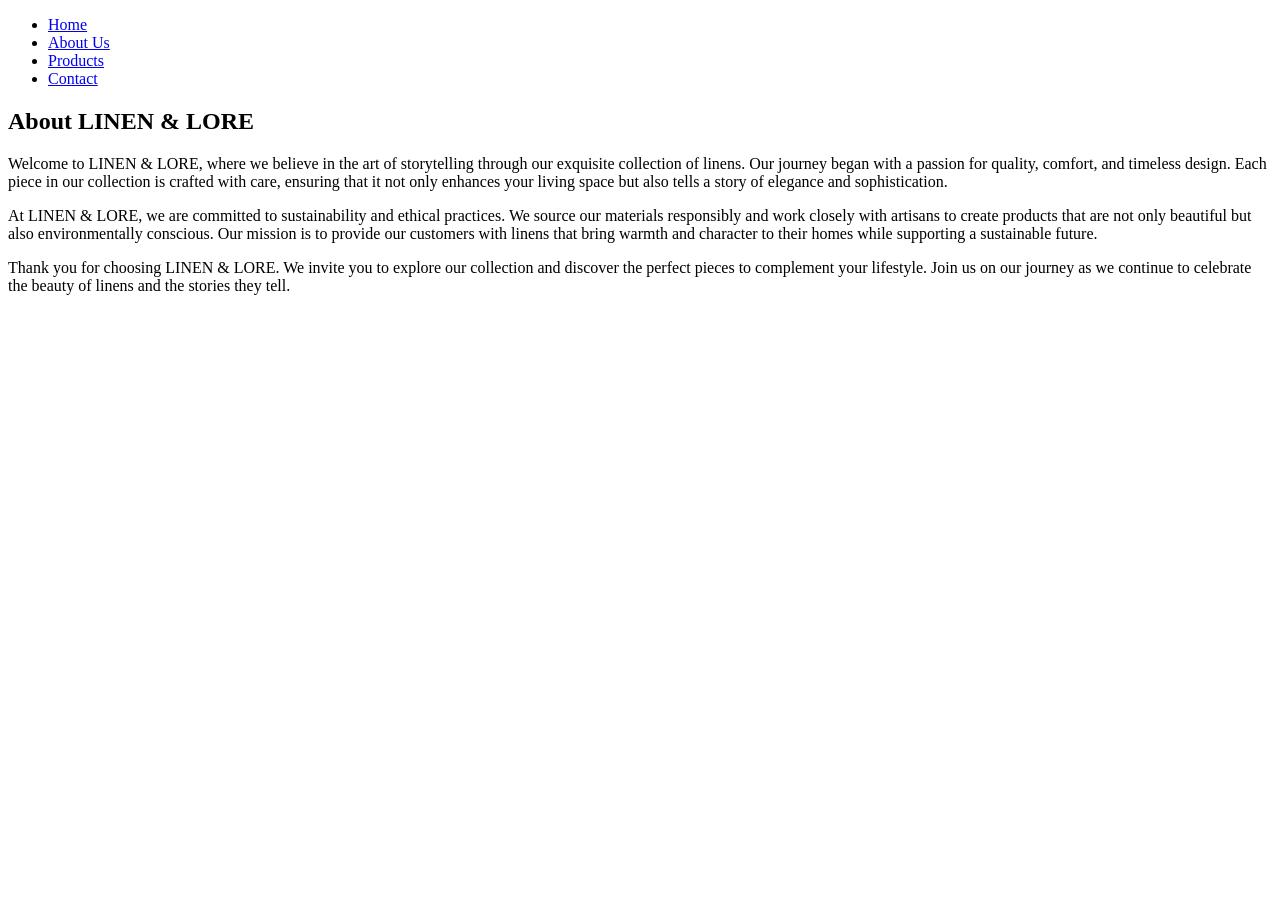
==== about-us.html @ e801b622 "included interactive lightbox modal" ====
<!DOCTYPE html>
<html lang="en">

<head>
    <meta charset="UTF-8">
    <meta name="viewport" content="width=device-width, initial-scale=1.0">
    <title>About Us | LINEN & LORE</title>
    <link rel="stylesheet" href="styles.css">

</head>

<body>
    <header>
        <nav>
            <ul>
                <li><a href="index.html">Home</a></li>
                <li><a href="about-us.html" class="active">About Us</a></li>
                <li><a href="products.html">Products</a></li>
                <li><a href="contact.html">Contact</a></li>
            </ul>
        </nav>
    </header>
    <main>
        <section class="about-us">
            <h1>About LINEN & LORE</h1>
            <p>Welcome to LINEN & LORE, where we believe in the art of storytelling through our exquisite collection of
                linens. Our journey began with a passion for quality, comfort, and timeless design. Each piece in our
                collection is crafted with care, ensuring that it not only enhances your living space but also tells a
                story of elegance and sophistication.</p>

            <p>At LINEN & LORE, we are committed to sustainability and ethical practices. We source our materials
                responsibly and work closely with artisans to create products that are not only beautiful but also
                environmentally conscious. Our mission is to provide our customers with linens that bring warmth and
                character to their homes while supporting a sustainable future.</p>
            <p>Thank you for choosing LINEN & LORE. We invite you to explore our collection and discover the perfect
                pieces to complement your lifestyle. Join us on our journey as we continue to celebrate the beauty of
                linens and the stories they tell.</p>
        </section>
    </main>

</body>

</html>
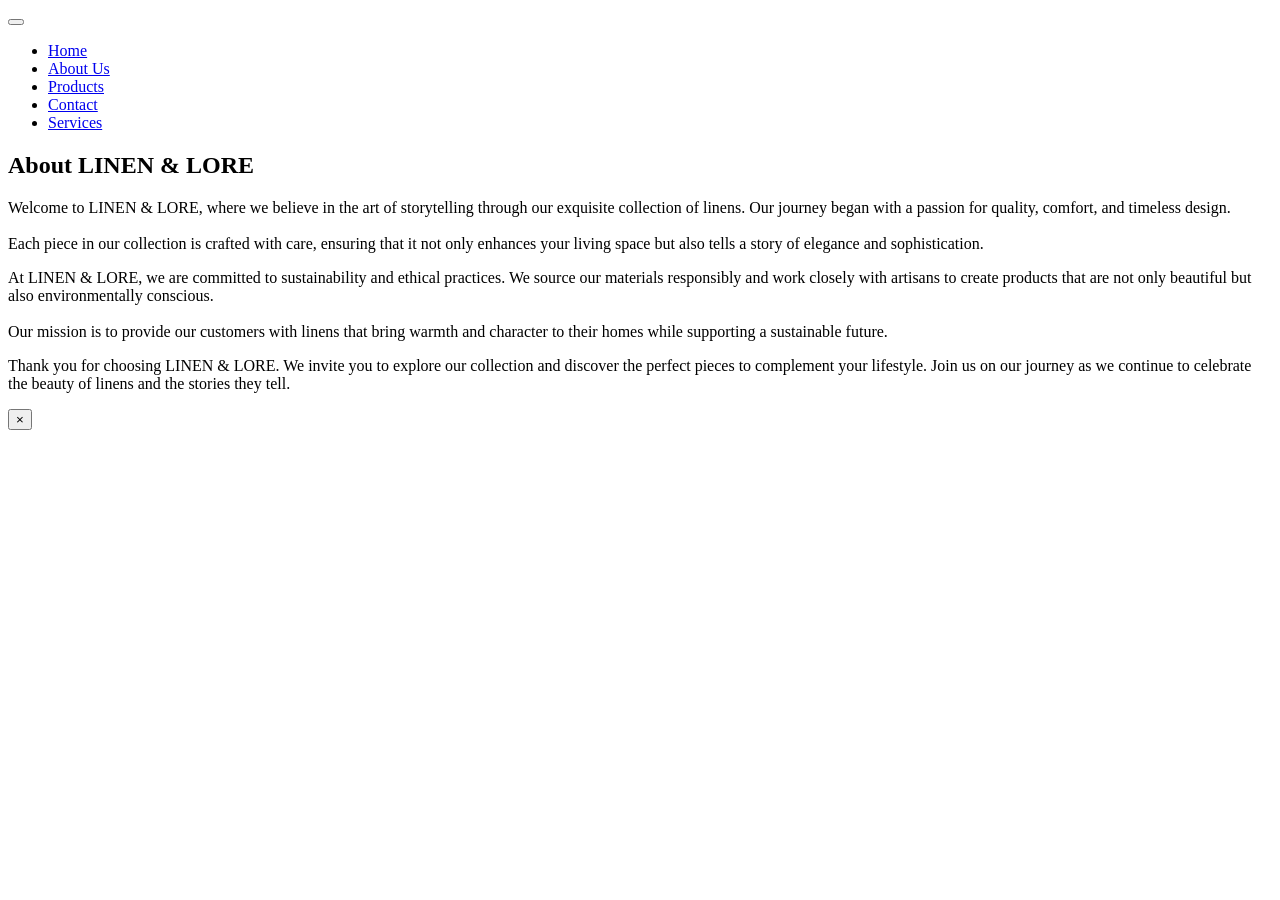
==== commit a3e955e0: "included the other html files" ====
--- a/about-us.html
+++ b/about-us.html
@@ -5,18 +5,24 @@
     <meta charset="UTF-8">
     <meta name="viewport" content="width=device-width, initial-scale=1.0">
     <title>About Us | LINEN & LORE</title>
-    <link rel="stylesheet" href="styles.css">
+    <link rel="stylesheet" href="#styles.css">
 
 </head>
 
 <body>
     <header>
         <nav>
+            <button class="menu-toggle" aria-label="Open Navigation Menu">
+                <span class="bar"></span>
+                <span class="bar"></span>
+                <span class="bar"></span>
+            </button>
             <ul>
                 <li><a href="index.html">Home</a></li>
                 <li><a href="about-us.html" class="active">About Us</a></li>
-                <li><a href="products.html">Products</a></li>
-                <li><a href="contact.html">Contact</a></li>
+                <li><a href="gallery.html">Products</a></li>
+                <li><a href="contacts.html">Contact</a></li>
+                <li><a href="services.html">Services</a></li>
             </ul>
         </nav>
     </header>
@@ -24,13 +30,15 @@
         <section class="about-us">
             <h1>About LINEN & LORE</h1>
             <p>Welcome to LINEN & LORE, where we believe in the art of storytelling through our exquisite collection of
-                linens. Our journey began with a passion for quality, comfort, and timeless design. Each piece in our
+                linens. Our journey began with a passion for quality, comfort, and timeless design.<br><br>
+                Each piece in our
                 collection is crafted with care, ensuring that it not only enhances your living space but also tells a
                 story of elegance and sophistication.</p>
 
             <p>At LINEN & LORE, we are committed to sustainability and ethical practices. We source our materials
                 responsibly and work closely with artisans to create products that are not only beautiful but also
-                environmentally conscious. Our mission is to provide our customers with linens that bring warmth and
+                environmentally conscious. <br><br> Our mission is to provide our customers with linens that bring
+                warmth and
                 character to their homes while supporting a sustainable future.</p>
             <p>Thank you for choosing LINEN & LORE. We invite you to explore our collection and discover the perfect
                 pieces to complement your lifestyle. Join us on our journey as we continue to celebrate the beauty of
@@ -38,6 +46,16 @@
         </section>
     </main>
 
+    <!-- Interactive Lightbox Modal -->
+    <div id="preview-modal" class="modal" aria-hidden="true" role="dialog">
+        <div class="modal-content">
+            <!-- FIX: Changed span to button for accessibility -->
+            <button class="close-btn" aria-label="Close modal">&times;</button>
+            <h3 id="modal-title"></h3>
+            <p id="modal-desc"></p>
+        </div>
+    </div>
+
 </body>
 
 </html>
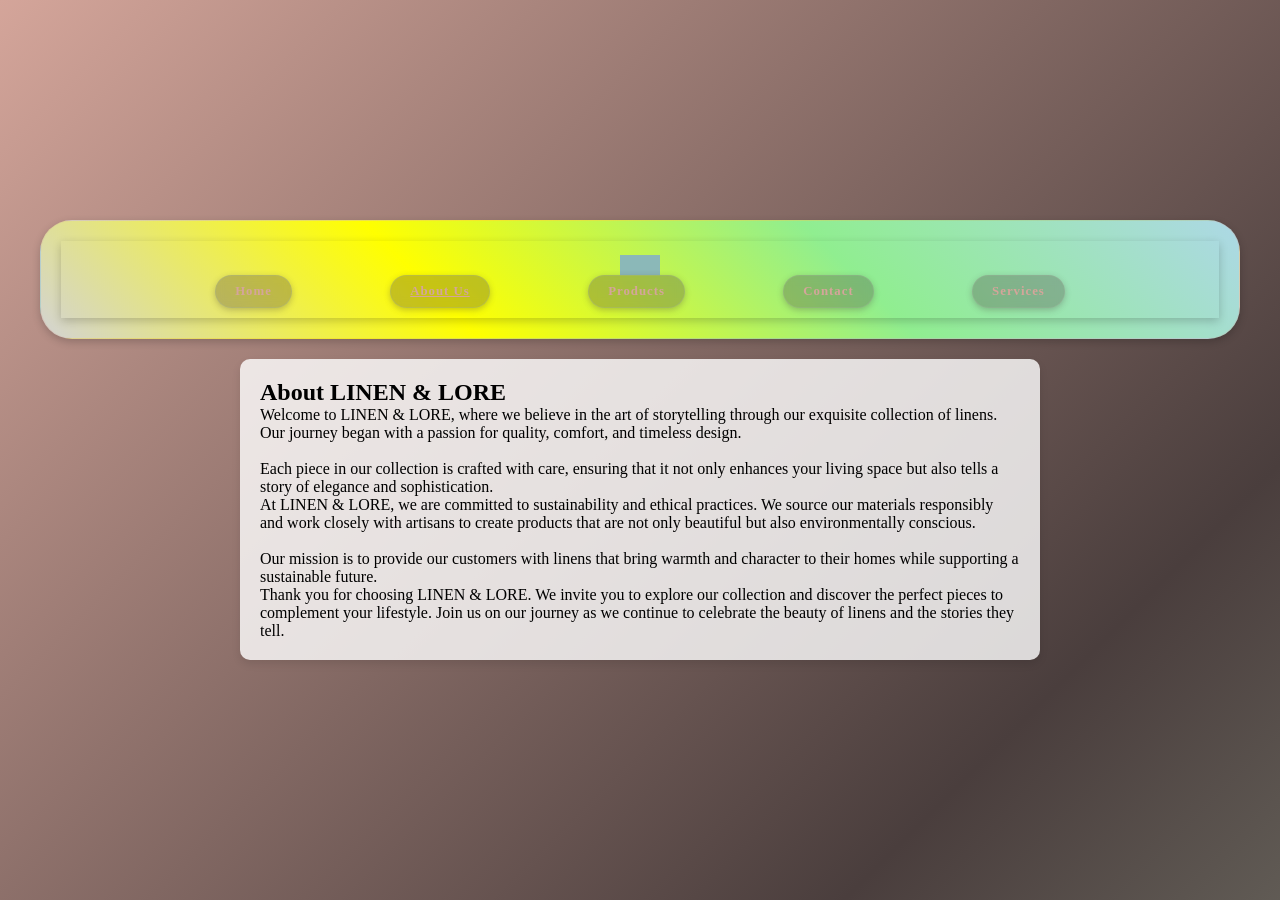
==== commit 606bcdd1: "wrote and modified the javascript" ====
--- a/about-us.html
+++ b/about-us.html
@@ -5,7 +5,7 @@
     <meta charset="UTF-8">
     <meta name="viewport" content="width=device-width, initial-scale=1.0">
     <title>About Us | LINEN & LORE</title>
-    <link rel="stylesheet" href="#styles.css">
+    <link rel="stylesheet" href="style.css">
 
 </head>
 
--- a/style.css
+++ b/style.css
@@ -0,0 +1,928 @@
+/* == jefferson == */
+* {
+    margin: 0;
+    padding: 0;
+    box-sizing: border-box;
+    font-family: 'Times New Roman', Times, serif;
+}
+
+body {
+    min-height: 100vh;
+    display: flex;
+    flex-direction: column;
+    align-items: center;
+    justify-content: center;
+    padding: 1.5rem;
+    background: linear-gradient(-45deg, #A3B19B, #4A3E3D, #D4A59A, #A3B19B, #4A3E3D, #D4A59A);
+    background-size: 400% 400%;
+    animation: gradientMove 15s ease infinite;
+}
+
+@keyframes gradientMove {
+    0% { background-position: 0% 50%; }
+    50% { background-position: 100% 50%; }
+    100% { background-position: 0% 50%; }
+}
+
+header {
+    width: 100%;
+    max-width: 1200px;
+    background: rgba(163, 177, 155, 0.15);
+    backdrop-filter: blur(4px);
+    border-radius: 2rem;
+    padding: 2rem 2rem 1.5rem;
+    box-shadow: 0 20px 40px rgba(74, 62, 61, 0.5);
+    border: 1px solid rgba(212, 165, 154, 0.25);
+    transition: all 0.2s ease;
+}
+
+.main {
+    display: flex;
+    justify-content: flex-end;
+    align-items: center;
+    width: 100%;
+}
+
+/*  NAVIGATION bar*/
+ul {
+    display: flex;
+    flex-wrap: wrap;
+    justify-content: flex-end;
+    gap: 0.4rem 0.8rem;
+    list-style: none;
+    margin: 0;
+    padding: 0;
+    font-size: 16px;
+}
+
+ul li {
+    display: inline-block;
+}
+
+ul li a {
+    display: inline-block;
+    text-decoration: none;
+    color: #D4A59A;
+    padding: 0.5rem 1.2rem;
+    border: 1px solid rgba(163, 177, 155, 0.3);
+    border-radius: 40px;
+    font-weight: 500;
+    letter-spacing: 0.3px;
+    background: rgba(74, 62, 61, 0.3);
+    backdrop-filter: blur(4px);
+    transition: 0.3s ease;
+    box-shadow: 0 2px 6px rgba(74, 62, 61, 0.3);
+}
+
+ul li a:hover {
+    background-color: #A3B19B;
+    color: #4A3E3D;
+    border-color: #D4A59A;
+    transform: scale(1.03);
+    box-shadow: 0 8px 16px rgba(163, 177, 155, 0.5);
+}
+
+.title {
+    width: 100%;
+    text-align: center;
+    margin: 2rem 0 1.2rem;
+    padding: 1rem 0.5rem;
+}
+
+.title h1 {
+    font-size: 45px;
+    font-weight: 700;
+    letter-spacing: 0.04em;
+    line-height: 1.2;
+    word-break: break-word;
+    background: black;
+    -webkit-background-clip: text;
+    background-clip: text;
+    color: transparent;
+    text-shadow: 0 4px 20px rgba(74, 62, 61, 0.3);
+}
+
+.title h1 strong {
+    font-weight: 700;
+    color: inherit;
+}
+
+/* ===== FOOTER ===== */
+footer {
+    width: 100%;
+    max-width: 1200px;
+    margin-top: 2rem;
+}
+
+.footer-content {
+    padding: 1.2rem 1.5rem;
+    background: rgba(74, 62, 61, 0.6);
+    backdrop-filter: blur(6px);
+    border-radius: 60px;
+    border: 1px solid rgba(212, 165, 154, 0.25);
+    text-align: center;
+    color: #D4A59A;
+    font-size: 1.1rem;
+    letter-spacing: 1px;
+    box-shadow: 0 8px 24px rgba(74, 62, 61, 0.4);
+    transition: 0.3s ease;
+}
+
+.footer-content span {
+    display: inline-block;
+    margin: 0 0.5rem;
+    color: #A3B19B;
+}
+
+.footer-content a {
+    color: #D4A59A;
+    text-decoration: none;
+    border-bottom: 1px dotted #A3B19B;
+    padding-bottom: 2px;
+    transition: 0.25s;
+}
+
+.footer-content a:hover {
+    color: #A3B19B;
+    border-bottom-color: #D4A59A;
+    text-shadow: 0 0 12px rgba(163, 177, 155, 0.4);
+}
+
+/*  RESPONSIVENESS */
+@media (max-width: 768px) {
+    header {
+        padding: 1.5rem 1rem;
+    }
+
+    .main {
+        justify-content: center;
+    }
+
+    ul {
+        justify-content: center;
+        gap: 0.3rem;
+    }
+
+    ul li a {
+        padding: 0.3rem 0.9rem;
+        font-size: 0.85rem;
+    }
+
+    .title {
+        margin: 1.2rem 0 0.5rem;
+    }
+
+    .footer-content {
+        font-size: 0.9rem;
+        padding: 0.8rem 1rem;
+        border-radius: 40px;
+    }
+}
+
+@media (max-width: 480px) {
+    body {
+        padding: 0.8rem;
+    }
+
+    ul li a {
+        font-size: 0.7rem;
+        padding: 0.2rem 0.6rem;
+    }
+
+    .title h1 {
+        font-size: 1.8rem;
+    }
+
+    .footer-content span {
+        margin: 0 0.25rem;
+    }
+}
+/* == jefferson == */
+/* == shalyn == */
+/* Linen & Lore Gallery Page */
+
+/* Navigation */
+header{
+    background: linear-gradient(45deg, lightgray, yellow, lightgreen, lightblue);
+    position:sticky;
+    top:0;
+    z-index:1000;
+    box-shadow:0 5px 15px rgba(0,0,0,.05);
+}
+
+.navbar{
+    width:90%;
+    max-width:1400px;
+    margin:auto;
+    display:flex;
+    justify-content:space-between;
+    align-items:center;
+    padding:18px 0;
+}
+
+.logo{
+    font-size:2rem;
+    font-family:'Cormorant Garamond',serif;
+    font-weight:bold;
+    letter-spacing:2px;
+}
+
+.logo span{
+    color:var(--gold);
+}
+
+.nav-links{
+    display:flex;
+    list-style:none;
+    gap:35px;
+}
+
+.nav-links a{
+    text-decoration:none;
+    color:var(--charcoal);
+    font-weight:500;
+    transition:var(--transition);
+    position:relative;
+}
+
+.nav-links a::after{
+    content:"";
+    width:0;
+    height:2px;
+    background:var(--gold);
+    position:absolute;
+    left:0;
+    bottom:-5px;
+    transition:.4s;
+}
+
+.nav-links a:hover::after{
+    width:100%;
+}
+.nav-links .active::after{
+    width:100%;
+}
+
+.nav-links a:hover{
+    color:var(--gold);
+}
+
+.icons{
+    display:flex;
+    align-items:center;
+    gap:20px;
+}
+
+.cart{
+    position:relative;
+    cursor:pointer;
+    font-size:1.3rem;
+}
+
+.cart span{
+    position:absolute;
+    top:-10px;
+    right:-12px;
+    background:var(--gold);
+    color:white;
+    width:20px;
+    height:20px;
+    border-radius:50%;
+    display:flex;
+    justify-content:center;
+    align-items:center;
+    font-size:.75rem;
+}
+
+/* Hero */
+.hero{
+    height:55vh;
+    background:linear-gradient(rgba(0,0,0,.45),rgba(0,0,0,.45)),url("https://images.unsplash.com/photo-1496747611176-843222e1e57c?w=1600")center/cover;
+    display:flex;
+    flex-direction:column;
+    justify-content:center;
+    align-items:center;
+    text-align:center;
+    color:white;
+}
+
+.hero h1{
+    font-size:4rem;
+    font-family:'Cormorant Garamond',serif;
+    margin-bottom:20px;
+}
+
+.hero p{
+    width:600px;
+    max-width:90%;
+    line-height:1.8;
+    font-size:1.1rem;
+}
+
+/* Filter Buttons */
+.filters{
+    display:flex;
+    justify-content:center;
+    flex-wrap:wrap;
+    gap:15px;
+    margin:50px auto;
+}
+
+.filter-btn{
+    border:none;
+    padding:13px 28px;
+    background:white;
+    border-radius:50px;
+    cursor:pointer;
+    font-size:15px;
+    transition:var(--transition);
+    box-shadow:0 5px 10px rgba(0,0,0,.05);
+}
+
+.filter-btn:hover{
+    background:var(--gold);
+    color:white;
+    transform:translateY(-3px);
+}
+
+.filter-btn.active{
+    background:var(--gold);
+    color:white;
+}
+
+/* Gallery */
+.gallery{
+    width:90%;
+    max-width:1400px;
+    margin:auto;
+    display:grid;
+    grid-template-columns:repeat(auto-fit,minmax(320px,1fr));
+    gap:35px;
+    padding-bottom:80px;
+}
+
+.card{
+    background:white;
+    overflow:hidden;
+    border-radius:18px;
+    box-shadow:var(--shadow);
+    position:relative;
+    transition:var(--transition);
+}
+
+.card:hover{
+    transform:translateY(-10px);
+}
+
+.card img{
+    width:100%;
+    height:430px;
+    object-fit:cover;
+    display:block;
+    transition:.5s;
+}
+
+.card:hover img{
+    transform:scale(1.08);
+}
+
+.overlay{
+    position:absolute;
+    inset:0;
+    background:linear-gradient(rgba(0,0,0,.05),rgba(0,0,0,.75));
+    display:flex;
+    flex-direction:column;
+    justify-content:flex-end;
+    padding:25px;
+    color:white;
+    opacity:0;
+    transition:.4s;
+}
+
+.card:hover .overlay{
+    opacity:1;
+}
+
+.overlay h3{
+    font-size:1.8rem;
+    margin-bottom:8px;
+    font-family:'Cormorant Garamond',serif;
+}
+
+.overlay p{
+    margin-bottom:20px;
+    color:#f5f5f5;
+}
+
+.buttons{
+    display:flex;
+    gap:12px;
+    flex-wrap:wrap;
+}
+
+.buttons button{
+    border:none;
+    cursor:pointer;
+    transition:.3s;
+}
+
+/* Quick View */
+.view-btn{
+    background:white;
+    color:var(--charcoal);
+    padding:10px 18px;
+    border-radius:30px;
+    font-weight:600;
+}
+
+.view-btn:hover{
+    background:var(--gold);
+    color:white;
+}
+
+/* Cart */
+.cart-btn{
+    background:var(--gold);
+    color:white;
+    padding:10px 18px;
+    border-radius:30px;
+}
+
+.cart-btn:hover{
+    transform:scale(1.05);
+}
+
+/* Heart */
+.heart{
+    width:45px;
+    height:45px;
+    border-radius:50%;
+    background:white;
+    color:crimson;
+    font-size:18px;
+}
+
+.heart:hover{
+    background:crimson;
+    color:white;
+}
+
+/* Modal */
+.modal{
+    display:none;
+    position:fixed;
+    inset:0;
+    background:rgba(0,0,0,.6);
+    justify-content:center;
+    align-items:center;
+    z-index:9999;
+}
+
+.modal-content{
+    background:white;
+    width:450px;
+    max-width:90%;
+    border-radius:18px;
+    padding:40px;
+    position:relative;
+    text-align:center;
+    animation:popup .35s ease;
+}
+
+@keyframes popup{
+    from{
+        transform:scale(.7);
+        opacity:0;
+    }
+    to{
+        transform:scale(1);
+        opacity:1;
+    }
+}
+
+.close{
+    position:absolute;
+    right:20px;
+    top:15px;
+    font-size:28px;
+    cursor:pointer;
+}
+
+.modal h2{
+    font-family:'Cormorant Garamond',serif;
+    margin-bottom:20px;
+    font-size:2rem;
+}
+
+/* Scroll Button */
+#topBtn{
+    position:fixed;
+    right:25px;
+    bottom:25px;
+    width:55px;
+    height:55px;
+    border:none;
+    border-radius:50%;
+    background:var(--gold);
+    color:white;
+    cursor:pointer;
+    display:none;
+    font-size:20px;
+    box-shadow:var(--shadow);
+    transition:.3s;
+}
+
+#topBtn:hover{
+    transform:translateY(-6px);
+}
+
+/* Animations */
+.card{
+    animation:fadeUp .7s ease;
+}
+
+@keyframes fadeUp{
+    from{
+        opacity:0;
+        transform:translateY(30px);
+    }
+    to{
+        opacity:1;
+        transform:translateY(0);
+    }
+}
+
+/* Responsive */
+@media(max-width:950px){
+    .navbar{
+        flex-direction:column;
+        gap:20px;
+    }
+    .nav-links{
+        flex-wrap:wrap;
+        justify-content:center;
+    }
+    .hero h1{
+        font-size:3rem;
+    }
+}
+
+@media(max-width:768px){
+    .hero{
+        height:45vh;
+    }
+    .hero h1{
+        font-size:2.5rem;
+    }
+    .gallery{
+        grid-template-columns:1fr;
+    } 
+    .buttons{
+        flex-direction:column;
+    } 
+    .view-btn{
+        width:100%;
+    }
+    .cart-btn{
+        width:100%;
+    }
+
+}
+
+@media(max-width:480px){
+    .logo{
+        font-size:1.7rem;
+    }
+    .hero h1{
+        font-size:1.7rem;
+    }
+    .hero p{
+        font-size:.95rem;
+    } 
+    .filter-btn{
+        width:100%;
+    }
+}
+/* == shalyn == */
+/* == victor == */
+header {
+    background-color: rgb(139, 184, 184);
+    color: rgb(0, 0, 0);
+    padding: 20px;
+    text-align: center;
+    position: sticky;
+    top: 0;
+    z-index: 1000;
+    box-shadow: 0 3px 9px rgba(0, 0, 0, 0.2);
+}
+
+:root {
+    --primary-color: rgb(139, 184, 184);
+    --secondary-color: rgb(0, 0, 0);
+    --background-color: aquamarine;
+    --text-color: rgb(0, 0, 0);
+    accent-color: #a6a6a6;
+
+}
+
+* {
+    margin: 0;
+    padding: 0;
+    box-sizing: border-box;
+    font-family: 'Times New Roman', Times, serif;
+}
+
+body {
+    min-height: 100vh;
+    display: flex;
+    flex-direction: column;
+    align-items: center;
+    justify-content: center;
+    padding: 1.5rem;
+    background: linear-gradient(-45deg, #A3B19B, #4A3E3D, #D4A59A, #A3B19B, #4A3E3D, #D4A59A);
+    background-size: 400% 400%;
+    animation: gradientMove 15s ease infinite;
+}
+
+nav {
+    padding: 10px;
+    text-align: center;
+    position: sticky;
+    top: 0;
+    z-index: 1000;
+    box-shadow: 0 3px 9px rgba(0, 0, 0, 0.2);
+}
+
+nav a {
+    text-decoration: none;
+    margin: 0 15px;
+    font-weight: bold;
+}
+
+nav a:hover {
+    text-decoration: underline;
+}
+
+nav a.active {
+    text-decoration: underline;
+}
+
+nav a.active:hover {
+    text-decoration: none;
+}
+
+nav ul {
+    list-style-type: none;
+    padding: 0;
+    margin: 0;
+    display: flex;
+    justify-content: center;
+    gap: 3rem;
+}
+
+nav ul li {
+    margin: 0 10px;
+}
+
+nav ul li a {
+    text-decoration: none;
+    font-weight: bold;
+    font-size: 0.8rem;
+    letter-spacing: 1px;
+}
+
+/* Animation for the gradient background */
+@keyframes gradientMove {
+    0% {
+        background-position: 0% 50%;
+    }
+    50% {
+        background-position: 100% 50%;
+    }
+    100% {
+        background-position: 0% 50%;
+    }
+}   
+
+/* Responsive Design */
+@media (max-width: 768px) {
+    nav ul {
+        flex-direction: column;
+        gap: 1rem;
+    }
+
+    nav ul li {
+        margin: 5px 0;
+    }
+}
+
+/* Additional Styling for Buttons */
+button {
+    background-color: var(--primary-color);
+    color: var(--secondary-color);
+    border: none;
+    padding: 10px 20px;
+    cursor: pointer;
+    transition: background-color 0.3s ease;
+}
+
+/* Additional Styling for Buttons */
+button:hover {
+    background-color: var(--secondary-color);
+    color: var(--primary-color);
+}
+
+/* Additional Styling for Links */
+a {
+    color: var(--text-color);
+    text-decoration: none;
+    transition: color 0.3s ease;
+}
+
+/* Additional Styling for Links */
+a:hover {
+    color: var(--primary-color);
+}
+
+/*Main content styling*/
+main {
+    max-width: 800px;
+    margin: 20px auto;
+    padding: 20px;
+    background-color: rgba(255, 255, 255, 0.8);
+    border-radius: 10px;
+    box-shadow: 0 4px 8px rgba(0, 0, 0, 0.1);
+}
+
+@keyframes fadeIn {
+    from {
+        opacity: 0;
+    }
+    to {
+        opacity: 1;
+    }
+}
+
+.animation-fade-in {
+    animation: fadeIn 1s ease-in-out;
+}
+
+.animation-fade-in-delay {
+    animation: fadeIn 1s ease-in-out;
+    animation-delay: 0.5s;
+    animation-fill-mode: forwards;
+}
+
+.about-us-section {
+    margin-top: 20px;
+    padding: 20px;
+    background-color: rgba(255, 255, 255, 0.9);
+    border-radius: 10px;
+    box-shadow: 0 4px 8px rgba(0, 0, 0, 0.1);
+}
+
+.about-us-section h2 {
+    margin-bottom: 10px;
+    font-size: 1.5rem;
+    color: var(--primary-color);
+}
+
+.about-us-section p {
+    font-size: 1rem;
+    line-height: 1.5;
+    color: var(--text-color);
+}
+
+@keyframes slideIn {
+    from {
+        transform: translateX(-100%);
+        opacity: 0;
+    }
+    to {
+        transform: translateX(0);
+        opacity: 1;
+    }
+}
+
+.animation-slide-in {
+    animation: slideIn 1s ease-in-out;
+}
+
+/*Responsive Design for Main Content*/
+@media (max-width: 768px) {
+    main {
+        padding: 15px;
+    }
+
+    .about-us-section {
+        padding: 15px;
+    }
+}
+
+nav ul li a {
+    text-decoration: none;
+    font-weight: bold;
+    font-size: 0.8rem;
+    letter-spacing: 1px;
+}
+
+nav ul {
+    list-style-type: none;
+    padding: 0;
+    margin: 0;
+    display: flex;
+    justify-content: center;
+    gap: 3rem;
+}
+
+nav ul.about-us-section {
+    list-style-type: none;
+    padding: 0;
+    margin: 0;
+    display: flex;
+    justify-content: center;
+    gap: 3rem;
+}
+
+nav ul.show {
+    display: block;
+}
+
+nav ul.showcase {
+    display: block;
+}
+
+nav ul.contact {
+    display: flex;
+}
+ 
+@keyframes fadeIn {
+    from {
+        opacity: 0;
+    }
+    to {
+        opacity: 1;
+    }
+}
+
+/* Additional Styling for Buttons */
+button {
+    background-color: var(--primary-color);
+    color: var(--secondary-color);
+    border: none;
+    padding: 10px 20px;
+    cursor: pointer;
+    transition: background-color 0.3s ease;
+} 
+
+/* Additional Styling for Buttons */
+button:hover {
+    background-color: var(--secondary-color);
+    color: var(--primary-color);
+}
+
+/* Additional Styling for Links */
+a {
+    color: var(--text-color);
+    text-decoration: none;
+    transition: color 0.3s ease;
+}   
+
+/* Additional Styling for Links */
+a:hover {
+    color: var(--primary-color);
+}
+
+/*Main content styling*/
+main {
+    max-width: 800px;
+    margin: 20px auto;
+    padding: 20px;
+    background-color: rgba(255, 255, 255, 0.8);
+    border-radius: 10px;
+    box-shadow: 0 4px 8px rgba(0, 0, 0, 0.1);
+}
+
+/*Responsive Design for Main Content*/
+@media (max-width: 768px) {
+    main {
+        padding: 15px;
+    }
+
+    .about-us-section {
+        padding: 15px;
+    }
+}
+
+/*Media Queries for Responsive Design*/
+@media (max-width: 768px) {
+    nav ul {
+        flex-direction: column;
+        gap: 1rem;
+    }
+
+    nav ul li {
+        margin: 5px 0;
+    }
+}
+/* == victor == */
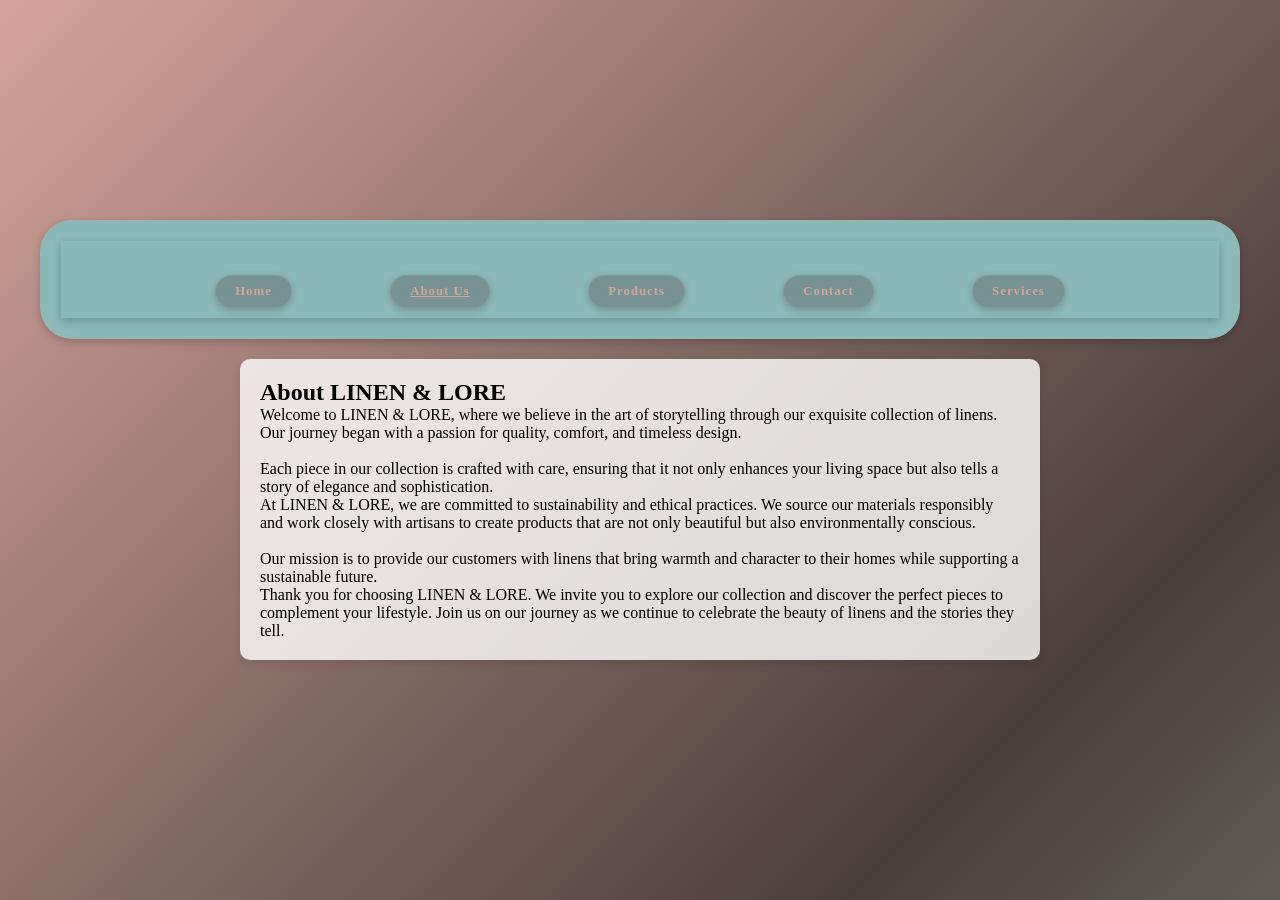
==== commit be9604fd: "Add About Us page with company details This file contains the HTML structure for the About Us page, " ====
--- a/about-us.html
+++ b/about-us.html
@@ -1,61 +1,61 @@
-<!DOCTYPE html>
-<html lang="en">
-
-<head>
-    <meta charset="UTF-8">
-    <meta name="viewport" content="width=device-width, initial-scale=1.0">
-    <title>About Us | LINEN & LORE</title>
-    <link rel="stylesheet" href="style.css">
-
-</head>
-
-<body>
-    <header>
-        <nav>
-            <button class="menu-toggle" aria-label="Open Navigation Menu">
-                <span class="bar"></span>
-                <span class="bar"></span>
-                <span class="bar"></span>
-            </button>
-            <ul>
-                <li><a href="index.html">Home</a></li>
-                <li><a href="about-us.html" class="active">About Us</a></li>
-                <li><a href="gallery.html">Products</a></li>
-                <li><a href="contacts.html">Contact</a></li>
-                <li><a href="services.html">Services</a></li>
-            </ul>
-        </nav>
-    </header>
-    <main>
-        <section class="about-us">
-            <h1>About LINEN & LORE</h1>
-            <p>Welcome to LINEN & LORE, where we believe in the art of storytelling through our exquisite collection of
-                linens. Our journey began with a passion for quality, comfort, and timeless design.<br><br>
-                Each piece in our
-                collection is crafted with care, ensuring that it not only enhances your living space but also tells a
-                story of elegance and sophistication.</p>
-
-            <p>At LINEN & LORE, we are committed to sustainability and ethical practices. We source our materials
-                responsibly and work closely with artisans to create products that are not only beautiful but also
-                environmentally conscious. <br><br> Our mission is to provide our customers with linens that bring
-                warmth and
-                character to their homes while supporting a sustainable future.</p>
-            <p>Thank you for choosing LINEN & LORE. We invite you to explore our collection and discover the perfect
-                pieces to complement your lifestyle. Join us on our journey as we continue to celebrate the beauty of
-                linens and the stories they tell.</p>
-        </section>
-    </main>
-
-    <!-- Interactive Lightbox Modal -->
-    <div id="preview-modal" class="modal" aria-hidden="true" role="dialog">
-        <div class="modal-content">
-            <!-- FIX: Changed span to button for accessibility -->
-            <button class="close-btn" aria-label="Close modal">&times;</button>
-            <h3 id="modal-title"></h3>
-            <p id="modal-desc"></p>
-        </div>
-    </div>
-
-</body>
-
-</html>+<!DOCTYPE html>
+<html lang="en">
+
+<head>
+    <meta charset="UTF-8">
+    <meta name="viewport" content="width=device-width, initial-scale=1.0">
+    <title>About Us | LINEN & LORE</title>
+    <link rel="stylesheet" href="style.css">
+
+</head>
+
+<body>
+    <header>
+        <nav>
+            <button class="menu-toggle" aria-label="Open Navigation Menu">
+                <span class="bar"></span>
+                <span class="bar"></span>
+                <span class="bar"></span>
+            </button>
+            <ul>
+                <li><a href="index.html">Home</a></li>
+                <li><a href="about-us.html" class="active">About Us</a></li>
+                <li><a href="gallery.html">Products</a></li>
+                <li><a href="contacts.html">Contact</a></li>
+                <li><a href="services.html">Services</a></li>
+            </ul>
+        </nav>
+    </header>
+    <main>
+        <section class="about-us">
+            <h1>About LINEN & LORE</h1>
+            <p>Welcome to LINEN & LORE, where we believe in the art of storytelling through our exquisite collection of
+                linens. Our journey began with a passion for quality, comfort, and timeless design.<br><br>
+                Each piece in our
+                collection is crafted with care, ensuring that it not only enhances your living space but also tells a
+                story of elegance and sophistication.</p>
+
+            <p>At LINEN & LORE, we are committed to sustainability and ethical practices. We source our materials
+                responsibly and work closely with artisans to create products that are not only beautiful but also
+                environmentally conscious. <br><br> Our mission is to provide our customers with linens that bring
+                warmth and
+                character to their homes while supporting a sustainable future.</p>
+            <p>Thank you for choosing LINEN & LORE. We invite you to explore our collection and discover the perfect
+                pieces to complement your lifestyle. Join us on our journey as we continue to celebrate the beauty of
+                linens and the stories they tell.</p>
+        </section>
+    </main>
+
+    <!-- Interactive Lightbox Modal -->
+    <div id="preview-modal" class="modal" aria-hidden="true" role="dialog">
+        <div class="modal-content">
+            <!-- FIX: Changed span to button for accessibility -->
+            <button class="close-btn" aria-label="Close modal">&times;</button>
+            <h3 id="modal-title"></h3>
+            <p id="modal-desc"></p>
+        </div>
+    </div>
+
+</body>
+
+</html>
--- a/style.css
+++ b/style.css
@@ -1,4 +1,1117 @@
-/* == jefferson == */
+/* = jefferson = */
+* {
+    margin: 0;
+    padding: 0;
+    box-sizing: border-box;
+    font-family: 'Times New Roman', Times, serif;
+}
+
+body {
+    min-height: 100vh;
+    display: flex;
+    flex-direction: column;
+    align-items: center;
+    justify-content: flex-start;
+    padding: 1.5rem;
+    background: linear-gradient(-45deg, var(--sage), var(--charcoal), var(--rose), var(--sage), var(--charcoal), var(--rose));
+    background-size: 400% 400%;
+    animation: gradientMove 15s ease infinite;
+}
+
+@keyframes gradientMove {
+    0% { background-position: 0% 50%; }
+    50% { background-position: 100% 50%; }
+    100% { background-position: 0% 50%; }
+}
+
+/* jefferson */
+/* shalyn */
+/*  HEADER / CARD CONTAINER  */
+header {
+    width: 100%;
+    max-width: 1200px;
+    background: rgba(var(--sage-rgb), 0.15);
+    backdrop-filter: blur(4px);
+    border-radius: 2rem;
+    padding: 2rem 2rem 1.5rem;
+    box-shadow: 0 20px 40px rgba(var(--charcoal-rgb), 0.5);
+    border: 1px solid rgba(var(--rose-rgb), 0.25);
+    transition: var(--transition);
+    position: sticky;
+    top: 0;
+    z-index: 1000;
+}
+
+.main {
+    display: flex;
+    justify-content: flex-end;
+    align-items: center;
+    width: 100%;
+}
+
+/*  NAVIGATION  */
+ul, .nav-links {
+    display: flex;
+    flex-wrap: wrap;
+    justify-content: flex-end;
+    gap: 0.4rem 0.8rem;
+    list-style: none;
+    margin: 0;
+    padding: 0;
+    font-size: 16px;
+}
+
+ul li, .nav-links li {
+    display: inline-block;
+}
+
+ul li a, .nav-links a {
+    display: inline-block;
+    text-decoration: none;
+    color: var(--rose);
+    padding: 0.5rem 1.2rem;
+    border: 1px solid rgba(var(--sage-rgb), 0.3);
+    border-radius: 40px;
+    font-weight: 500;
+    letter-spacing: 0.3px;
+    background: rgba(var(--charcoal-rgb), 0.3);
+    backdrop-filter: blur(4px);
+    transition: var(--transition);
+    box-shadow: 0 2px 6px rgba(var(--charcoal-rgb), 0.3);
+    position: relative;
+}
+
+ul li a::after, .nav-links a::after {
+    content: "";
+    width: 0;
+    height: 2px;
+    background: var(--rose);
+    position: absolute;
+    left: 50%;
+    bottom: 5px;
+    transition: 0.4s;
+    transform: translateX(-50%);
+}
+
+ul li a:hover::after, .nav-links a:hover::after {
+    width: 60%;
+}
+
+ul li a:hover, .nav-links a:hover {
+    background-color: var(--sage);
+    color: var(--charcoal);
+    border-color: var(--rose);
+    transform: scale(1.03);
+    box-shadow: 0 8px 16px rgba(var(--sage-rgb), 0.5);
+}
+
+.nav-links .active::after {
+    width: 60%;
+}
+
+/*  LOGO  */
+.logo {
+    font-size: 2rem;
+    font-weight: bold;
+    letter-spacing: 2px;
+    color: var(--charcoal);
+}
+
+.logo span {
+    color: var(--rose);
+}
+
+/* ===== TITLE / HERO ===== */
+.title, .hero {
+    width: 100%;
+    text-align: center;
+    margin: 2rem 0 1.2rem;
+    padding: 1rem 0.5rem;
+}
+
+.title h1, .hero h1 {
+    font-size: 45px;
+    font-weight: 700;
+    letter-spacing: 0.04em;
+    line-height: 1.2;
+    word-break: break-word;
+    background: black;
+    -webkit-background-clip: text;
+    background-clip: text;
+    color: transparent;
+    text-shadow: 0 4px 20px rgba(var(--charcoal-rgb), 0.3);
+}
+
+.title h1 strong, .hero h1 strong {
+    font-weight: 700;
+    color: inherit;
+}
+
+.hero {
+    min-height: 55vh;
+    background: linear-gradient(rgba(74, 62, 61, 0.45), rgba(74, 62, 61, 0.45)), 
+                url("https://images.unsplash.com/photo-1496747611176-843222e1e57c?w=1600") center/cover;
+    display: flex;
+    flex-direction: column;
+    justify-content: center;
+    align-items: center;
+    color: white;
+    border-radius: 2rem;
+    margin-bottom: 2rem;
+}
+
+.hero p {
+    width: 600px;
+    max-width: 90%;
+    line-height: 1.8;
+    font-size: 1.1rem;
+    color: #f5f5f5;
+}
+
+/*  FILTER BUTTONS  */
+.filters {
+    display: flex;
+    justify-content: center;
+    flex-wrap: wrap;
+    gap: 15px;
+    margin: 30px auto 50px;
+}
+
+.filter-btn {
+    border: none;
+    padding: 13px 28px;
+    background: rgba(var(--sage-rgb), 0.2);
+    border-radius: 50px;
+    cursor: pointer;
+    font-size: 15px;
+    transition: var(--transition);
+    box-shadow: 0 5px 10px rgba(var(--charcoal-rgb), 0.05);
+    color: var(--charcoal);
+    border: 1px solid rgba(var(--rose-rgb), 0.2);
+}
+
+.filter-btn:hover {
+    background: var(--sage);
+    color: var(--charcoal);
+    transform: translateY(-3px);
+    border-color: var(--rose);
+}
+
+.filter-btn.active {
+    background: var(--sage);
+    color: var(--charcoal);
+    border-color: var(--rose);
+}
+
+/* ===== GALLERY ===== */
+.gallery {
+    width: 100%;
+    max-width: 1400px;
+    margin: auto;
+    display: grid;
+    grid-template-columns: repeat(auto-fit, minmax(320px, 1fr));
+    gap: 35px;
+    padding-bottom: 80px;
+}
+
+.card {
+    background: rgba(var(--sage-rgb), 0.1);
+    overflow: hidden;
+    border-radius: 18px;
+    box-shadow: var(--shadow);
+    position: relative;
+    transition: var(--transition);
+    border: 1px solid rgba(var(--rose-rgb), 0.15);
+    backdrop-filter: blur(2px);
+}
+
+.card:hover {
+    transform: translateY(-10px);
+    box-shadow: 0 12px 32px rgba(var(--charcoal-rgb), 0.4);
+}
+
+.card img {
+    width: 100%;
+    height: 430px;
+    object-fit: cover;
+    display: block;
+    transition: 0.5s;
+}
+
+.card:hover img {
+    transform: scale(1.08);
+}
+
+.overlay {
+    position: absolute;
+    inset: 0;
+    background: linear-gradient(rgba(74, 62, 61, 0.05), rgba(74, 62, 61, 0.75));
+    display: flex;
+    flex-direction: column;
+    justify-content: flex-end;
+    padding: 25px;
+    color: white;
+    opacity: 0;
+    transition: 0.4s;
+}
+
+.card:hover .overlay {
+    opacity: 1;
+}
+
+.overlay h3 {
+    font-size: 1.8rem;
+    margin-bottom: 8px;
+    font-weight: 700;
+}
+
+.overlay p {
+    margin-bottom: 20px;
+    color: #f5f5f5;
+}
+
+.buttons {
+    display: flex;
+    gap: 12px;
+    flex-wrap: wrap;
+}
+
+.buttons button {
+    border: none;
+    cursor: pointer;
+    transition: var(--transition);
+}
+
+.view-btn {
+    background: var(--sage);
+    color: var(--charcoal);
+    padding: 10px 18px;
+    border-radius: 30px;
+    font-weight: 600;
+}
+
+.view-btn:hover {
+    background: var(--rose);
+    color: var(--charcoal);
+    transform: scale(1.05);
+}
+
+.cart-btn {
+    background: var(--charcoal);
+    color: var(--rose);
+    padding: 10px 18px;
+    border-radius: 30px;
+}
+
+.cart-btn:hover {
+    background: var(--sage);
+    color: var(--charcoal);
+    transform: scale(1.05);
+}
+
+.heart {
+    width: 45px;
+    height: 45px;
+    border-radius: 50%;
+    background: rgba(255, 255, 255, 0.9);
+    color: #c0392b;
+    font-size: 18px;
+    border: none;
+    cursor: pointer;
+    transition: var(--transition);
+}
+
+.heart:hover {
+    background: #c0392b;
+    color: white;
+    transform: scale(1.1);
+}
+
+/*  MODAL  */
+.modal {
+    display: none;
+    position: fixed;
+    inset: 0;
+    background: rgba(74, 62, 61, 0.6);
+    backdrop-filter: blur(6px);
+    justify-content: center;
+    align-items: center;
+    z-index: 9999;
+}
+
+.modal-content {
+    background: rgba(255, 255, 255, 0.95);
+    backdrop-filter: blur(4px);
+    width: 450px;
+    max-width: 90%;
+    border-radius: 18px;
+    padding: 40px;
+    position: relative;
+    text-align: center;
+    animation: popup 0.35s ease;
+    border: 1px solid rgba(var(--rose-rgb), 0.2);
+}
+
+@keyframes popup {
+    from {
+        transform: scale(0.7);
+        opacity: 0;
+    }
+    to {
+        transform: scale(1);
+        opacity: 1;
+    }
+}
+
+.close {
+    position: absolute;
+    right: 20px;
+    top: 15px;
+    font-size: 28px;
+    cursor: pointer;
+    color: var(--charcoal);
+    transition: var(--transition);
+}
+
+.close:hover {
+    color: var(--rose);
+    transform: rotate(90deg);
+}
+
+.modal h2 {
+    font-size: 2rem;
+    margin-bottom: 20px;
+    color: var(--charcoal);
+}
+
+/* ===== FOOTER ===== */
+footer {
+    width: 100%;
+    max-width: 1200px;
+    margin-top: 2rem;
+}
+
+.footer-content {
+    padding: 1.2rem 1.5rem;
+    background: rgba(var(--charcoal-rgb), 0.6);
+    backdrop-filter: blur(6px);
+    border-radius: 60px;
+    border: 1px solid rgba(var(--rose-rgb), 0.25);
+    text-align: center;
+    color: var(--rose);
+    font-size: 1.1rem;
+    letter-spacing: 1px;
+    box-shadow: 0 8px 24px rgba(var(--charcoal-rgb), 0.4);
+    transition: var(--transition);
+}
+
+.footer-content span {
+    display: inline-block;
+    margin: 0 0.5rem;
+    color: var(--sage);
+}
+
+.footer-content a {
+    color: var(--rose);
+    text-decoration: none;
+    border-bottom: 1px dotted var(--sage);
+    padding-bottom: 2px;
+    transition: 0.25s;
+}
+
+.footer-content a:hover {
+    color: var(--sage);
+    border-bottom-color: var(--rose);
+    text-shadow: 0 0 12px rgba(var(--sage-rgb), 0.4);
+}
+
+/* ===== SCROLL BUTTON ===== */
+#topBtn {
+    position: fixed;
+    right: 25px;
+    bottom: 25px;
+    width: 55px;
+    height: 55px;
+    border: none;
+    border-radius: 50%;
+    background: var(--sage);
+    color: var(--charcoal);
+    cursor: pointer;
+    display: none;
+    font-size: 20px;
+    box-shadow: var(--shadow);
+    transition: var(--transition);
+}
+
+#topBtn:hover {
+    transform: translateY(-6px);
+    background: var(--rose);
+    color: var(--charcoal);
+}
+
+/* ===== ANIMATIONS ===== */
+.card {
+    animation: fadeUp 0.7s ease;
+}
+
+@keyframes fadeUp {
+    from {
+        opacity: 0;
+        transform: translateY(30px);
+    }
+    to {
+        opacity: 1;
+        transform: translateY(0);
+    }
+}
+
+/* ============================================
+   CONTACT PAGE STYLES
+   ============================================ */
+
+/* Contact Container */
+.contact-wrapper {
+    width: 100%;
+    max-width: 900px;
+    background: rgba(255, 255, 255, 0.15);
+    backdrop-filter: blur(8px);
+    border-radius: 2rem;
+    padding: 2.5rem;
+    border: 1px solid rgba(var(--rose-rgb), 0.25);
+    box-shadow: var(--shadow);
+    margin-bottom: 2rem;
+}
+
+/* Contact Text */
+.contact-text {
+    font-size: 1.15rem;
+    line-height: 1.8;
+    color: var(--charcoal);
+    margin-bottom: 0.8rem;
+}
+
+/* Contact Info Grid */
+.contact-grid {
+    display: grid;
+    grid-template-columns: 1fr 1fr;
+    gap: 1.5rem;
+    margin: 1.5rem 0;
+}
+
+.contact-card {
+    background: rgba(var(--sage-rgb), 0.15);
+    padding: 1.2rem 1.5rem;
+    border-radius: 15px;
+    border: 1px solid rgba(var(--rose-rgb), 0.2);
+    transition: var(--transition);
+}
+
+.contact-card:hover {
+    transform: translateY(-5px);
+    box-shadow: var(--shadow);
+    background: rgba(var(--sage-rgb), 0.25);
+}
+
+.contact-card h3 {
+    color: var(--charcoal);
+    margin-bottom: 0.5rem;
+    font-size: 1.2rem;
+}
+
+.contact-card p {
+    margin-bottom: 0.3rem;
+    font-size: 1rem;
+}
+
+/* Contact Links */
+.contact-link {
+    color: var(--rose);
+    text-decoration: none;
+    padding: 0.2rem 0.8rem;
+    background: rgba(var(--charcoal-rgb), 0.2);
+    border-radius: 20px;
+    transition: var(--transition);
+    border: 1px solid transparent;
+    display: inline-block;
+}
+
+.contact-link:hover {
+    background: var(--sage);
+    color: var(--charcoal);
+    border-color: var(--rose);
+    transform: scale(1.05);
+}
+
+/* Location Box */
+.location-box {
+    background: rgba(var(--sage-rgb), 0.15);
+    padding: 1.5rem;
+    border-radius: 15px;
+    border-left: 4px solid var(--rose);
+    margin: 1rem 0;
+    transition: var(--transition);
+}
+
+.location-box:hover {
+    background: rgba(var(--sage-rgb), 0.25);
+    transform: translateX(5px);
+}
+
+.location-box strong {
+    color: var(--charcoal);
+    font-weight: 700;
+}
+
+.location-box em {
+    color: var(--rose);
+    font-style: italic;
+}
+
+/* Form Container */
+.form-container {
+    background: rgba(255, 255, 255, 0.2);
+    backdrop-filter: blur(4px);
+    padding: 2rem;
+    border-radius: 1.5rem;
+    margin: 1.5rem 0;
+    border: 1px solid rgba(var(--rose-rgb), 0.2);
+    max-width: 600px;
+    width: 100%;
+}
+
+.form-container label {
+    display: block;
+    font-weight: 600;
+    color: var(--charcoal);
+    margin-bottom: 0.3rem;
+    font-size: 1rem;
+}
+
+.form-container input {
+    width: 100%;
+    padding: 0.8rem 1rem;
+    border: 2px solid rgba(var(--sage-rgb), 0.3);
+    border-radius: 12px;
+    background: rgba(255, 255, 255, 0.8);
+    font-size: 1rem;
+    transition: var(--transition);
+    color: var(--charcoal);
+}
+
+.form-container input:focus {
+    outline: none;
+    border-color: var(--rose);
+    box-shadow: 0 0 0 4px rgba(var(--rose-rgb), 0.2);
+    background: white;
+}
+
+.form-container input::placeholder {
+    color: #999;
+}
+
+.form-container button {
+    width: 100%;
+    padding: 0.9rem;
+    background: var(--sage);
+    color: var(--charcoal);
+    border: none;
+    border-radius: 12px;
+    font-size: 1.1rem;
+    font-weight: 600;
+    cursor: pointer;
+    transition: var(--transition);
+    letter-spacing: 1px;
+    margin-top: 0.5rem;
+}
+
+.form-container button:hover {
+    background: var(--rose);
+    color: var(--charcoal);
+    transform: translateY(-3px);
+    box-shadow: var(--shadow);
+}
+
+.form-container button:active {
+    transform: scale(0.98);
+}
+
+/* Success Message */
+.success-message {
+    background: var(--sage);
+    color: var(--charcoal);
+    padding: 1rem 1.5rem;
+    border-radius: 12px;
+    margin: 1rem 0;
+    display: none;
+    font-weight: 600;
+    text-align: center;
+    border: 2px solid var(--rose);
+}
+
+.success-message.show {
+    display: block;
+    animation: fadeSlide 0.5s ease;
+}
+
+@keyframes fadeSlide {
+    from {
+        opacity: 0;
+        transform: translateY(-20px);
+    }
+    to {
+        opacity: 1;
+        transform: translateY(0);
+    }
+}
+
+/* ===== RESPONSIVE ===== */
+@media (max-width: 950px) {
+    header {
+        padding: 1.5rem 1rem;
+    }
+    
+    .main {
+        justify-content: center;
+    }
+    
+    ul, .nav-links {
+        justify-content: center;
+        gap: 0.3rem;
+    }
+    
+    ul li a, .nav-links a {
+        padding: 0.3rem 0.9rem;
+        font-size: 0.85rem;
+    }
+    
+    .title, .hero {
+        margin: 1.2rem 0 0.5rem;
+    }
+    
+    .hero h1 {
+        font-size: 3rem;
+    }
+
+    .contact-grid {
+        grid-template-columns: 1fr;
+    }
+}
+
+@media (max-width: 768px) {
+    body {
+        padding: 0.8rem;
+    }
+    
+    .hero {
+        min-height: 45vh;
+    }
+    
+    .hero h1 {
+        font-size: 2.5rem;
+    }
+    
+    .gallery {
+        grid-template-columns: 1fr;
+    }
+    
+    .buttons {
+        flex-direction: column;
+    }
+    
+    .view-btn, .cart-btn {
+        width: 100%;
+    }
+    
+    .footer-content {
+        font-size: 0.9rem;
+        padding: 0.8rem 1rem;
+        border-radius: 40px;
+    }
+
+    .contact-wrapper {
+        padding: 1.5rem;
+    }
+
+    .form-container {
+        padding: 1.5rem;
+    }
+}
+
+@media (max-width: 480px) {
+    .logo {
+        font-size: 1.7rem;
+    }
+    
+    ul li a, .nav-links a {
+        font-size: 0.7rem;
+        padding: 0.2rem 0.6rem;
+    }
+    
+    .title h1, .hero h1 {
+        font-size: 1.8rem;
+    }
+    
+    .hero p {
+        font-size: 0.95rem;
+    }
+    
+    .filter-btn {
+        width: 100%;
+    }
+    
+    .footer-content span {
+        margin: 0 0.25rem;
+    }
+
+    .contact-wrapper {
+        padding: 1rem;
+    }
+
+    .form-container {
+        padding: 1rem;
+    }
+
+    .form-container input {
+        padding: 0.6rem 0.8rem;
+        font-size: 0.9rem;
+    }
+
+    .form-container button {
+        padding: 0.7rem;
+        font-size: 1rem;
+    }
+
+    .contact-card {
+        padding: 1rem;
+    }
+}
+
+/*  Shalyn  */
+:root {
+    --sage: #A3B19B;
+    --charcoal: #4A3E3D;
+    --rose: #D4A59A;
+    --sage-rgb: 163, 177, 155;
+    --charcoal-rgb: 74, 62, 61;
+    --rose-rgb: 212, 165, 154;
+    --gold: #C9A96E;
+    --transition: 0.3s ease;
+    --shadow: 0 8px 24px rgba(74, 62, 61, 0.3);
+}
+.service-logo h2{
+                 font-size:2rem;
+                 color:#4A3E3D;
+                 letter-spacing:3px;
+                 text-align:center;
+                 margin-bottom:20px;
+               }
+
+.services-hero{
+                width:100%;
+                max-width:1200px;
+                margin:40px auto;
+                padding:90px 40px;
+                text-align:center;
+                background:linear-gradient(rgba(0,0,0,.45),rgba(0,0,0,.45)),url("https://images.unsplash.com/photo-1445205170230-053b83016050?w=1600");
+                background-size:cover;
+                background-position:center;
+                background-repeat:no-repeat;
+                border-radius:25px;
+                box-shadow:0 12px 35px rgba(0,0,0,.18);
+              }
+
+.services-hero h1{
+                  font-size:3.5rem;
+                  color:white;
+                  margin-bottom:20px;
+                }
+
+.services-hero p{
+                 font-size:1.15rem;
+                 max-width:750px;
+                 margin:auto;
+                 color:white;
+                 line-height:1.8;
+               }
+
+.services{
+          width:100%;
+          max-width:1200px;
+          margin:70px auto;
+          text-align:center;
+        }
+
+.services h1{
+             font-size:3rem;
+             color:#4A3E3D;
+             margin-bottom:25px;
+            }
+
+.services-intro{
+                width:80%;
+                margin:auto;
+                font-size:1.1rem;
+                line-height:1.8;
+                color:#333;
+                margin-bottom:55px;
+              }
+
+.services-offered{
+                  display:grid;
+                  grid-template-columns:repeat(auto-fit,minmax(280px,1fr));
+                  gap:35px;
+                 }
+
+.services-card{
+                background:rgba(255,255,255,.20);
+                backdrop-filter:blur(12px);
+                border-radius:25px;
+                padding:40px 30px;
+                transition:.4s;
+                box-shadow:0 10px 25px rgba(0,0,0,.15);
+             }
+
+.services-card:hover{
+                     transform:translateY(-10px);
+                     background:white;
+                    }
+
+.services-card i{
+                 font-size:3.5rem;
+                 color:#D4A59A;
+                 margin-bottom:20px;
+               }
+
+.services-card h3{
+                  color:#4A3E3D;
+                  margin-bottom:15px;
+                  font-size:1.5rem;
+                }
+
+.services-card p{
+                 color:#444;
+                 line-height:1.8;
+                }
+
+.explore-collection{
+                    margin-top:70px;
+                   }
+
+.explore-collection p{
+                      margin-bottom:25px;
+                      font-size:1.1rem;
+                      color:#333;
+                     }
+
+.explore-btn{
+             display:inline-block;
+             text-decoration:none;
+             background:#4A3E3D;
+             color:white;
+             padding:15px 35px;
+             border-radius:40px;
+             transition:.3s;
+             font-weight:bold;
+            }
+
+.explore-btn:hover{
+                   background:#A3B19B;
+                   color:#4A3E3D;
+                    transform:translateY(-5px);
+                  }
+
+.why-us{
+         width:100%;
+         max-width:1200px;
+         margin:80px auto;
+         text-align:center;
+       }
+
+.why-us h2{
+           font-size:2.8rem;
+           color:#4A3E3D;
+           margin-bottom:45px;
+         }
+
+.features{
+          display:grid;
+          grid-template-columns:repeat(auto-fit,minmax(250px,1fr));
+          gap:30px;
+        }
+
+.features div{
+              background:rgba(255,255,255,.18);
+              backdrop-filter:blur(10px);
+              padding:35px;
+              border-radius:20px;
+              box-shadow:0 10px 20px rgba(0,0,0,.15);
+              transition:.3s;
+            }
+
+.features div:hover{
+                     transform:translateY(-8px);
+                     background:white;
+                }
+
+.features h3{
+              color:#4A3E3D;
+              margin-bottom:15px;
+            }
+
+.features p{
+             color:#444;
+             line-height:1.7;
+           }
+
+.testimonials{
+              width:100%;
+              max-width:1200px;
+              margin:80px auto;
+              text-align:center;
+             }
+
+.testimonials h2{
+                  font-size:2.8rem;
+                  color:#4A3E3D;
+                   margin-bottom:45px;
+                }
+
+.reviews{
+         display:grid;
+         grid-template-columns:repeat(auto-fit,minmax(300px,1fr));
+         gap:30px;
+        }
+
+.review{
+         background:rgba(255,255,255,.18);
+         backdrop-filter:blur(10px);
+         padding:35px;
+         border-radius:20px;
+         transition:.3s;
+        box-shadow:0 10px 25px rgba(0,0,0,.15);
+       }
+
+.review:hover{
+              transform:translateY(-8px);
+              background:white;
+             }
+
+.review h3{
+           color:#4A3E3D;
+           margin-bottom:15px;
+          }
+
+.review p{
+           color:#444;
+           line-height:1.8;
+         }
+
+.stars{
+        color:#FFD700;
+        margin-bottom:18px;
+        font-size:1.2rem;
+      }
+
+.cta{
+      width:100%;
+      max-width:1200px;
+      margin:80px auto;
+      padding:70px 40px;
+      background:rgba(74,62,61,.85);
+      border-radius:25px;
+      text-align:center;
+      color:white;
+    }
+
+.cta h2{
+         font-size:2.8rem;
+        margin-bottom:20px;
+       }
+
+.cta p{
+        font-size:1.1rem;
+        color:#f5f5f5;
+       }
+#messageBox{
+             background: rgba(255,255,255,0.9);
+             color: #4A3E3D;
+             border: 2px solid #D4A59A;
+             padding: 15px;
+             margin: 20px auto;
+             width: 80%;
+             max-width: 500px;
+             text-align: center;
+             border-radius: 12px;
+             font-weight: bold;
+            box-shadow: 0 5px 15px rgba(0,0,0,.15);
+           }
+@media(max-width:768px){
+
+.services-hero{
+                padding:60px 25px;
+              }
+
+.services-hero h1{
+                   font-size:2.4rem;
+               }
+
+.services h1,
+.why-us h2,
+.testimonials h2,
+.cta h2{
+         font-size:2rem;
+       }
+
+.services-intro{
+                  width:95%;
+               }
+
+.cta{
+      padding:50px 20px;
+    }
+
+}
+
+@media(max-width:480px){
+
+.services-hero h1{
+                   font-size:1.9rem;
+                 }
+
+.services-card,
+.review,
+.features div{
+               padding:25px;
+             }
+
+.explore-btn{
+             width:100%;
+            }
+
+                        }
+
+/* MARTIN */
+/* == victor == */
+header {
+    background-color: rgb(139, 184, 184);
+    color: rgb(0, 0, 0);
+    padding: 20px;
+    text-align: center;
+    position: sticky;
+    top: 0;
+    z-index: 1000;
+    box-shadow: 0 3px 9px rgba(0, 0, 0, 0.2);
+}
+
+:root {
+    --primary-color: rgb(139, 184, 184);
+    --secondary-color: rgb(0, 0, 0);
+    --background-color: aquamarine;
+    --text-color: rgb(0, 0, 0);
+    accent-color: #a6a6a6;
+
+}
+
 * {
     margin: 0;
     padding: 0;
@@ -18,632 +1131,6 @@
     animation: gradientMove 15s ease infinite;
 }
 
-@keyframes gradientMove {
-    0% { background-position: 0% 50%; }
-    50% { background-position: 100% 50%; }
-    100% { background-position: 0% 50%; }
-}
-
-header {
-    width: 100%;
-    max-width: 1200px;
-    background: rgba(163, 177, 155, 0.15);
-    backdrop-filter: blur(4px);
-    border-radius: 2rem;
-    padding: 2rem 2rem 1.5rem;
-    box-shadow: 0 20px 40px rgba(74, 62, 61, 0.5);
-    border: 1px solid rgba(212, 165, 154, 0.25);
-    transition: all 0.2s ease;
-}
-
-.main {
-    display: flex;
-    justify-content: flex-end;
-    align-items: center;
-    width: 100%;
-}
-
-/*  NAVIGATION bar*/
-ul {
-    display: flex;
-    flex-wrap: wrap;
-    justify-content: flex-end;
-    gap: 0.4rem 0.8rem;
-    list-style: none;
-    margin: 0;
-    padding: 0;
-    font-size: 16px;
-}
-
-ul li {
-    display: inline-block;
-}
-
-ul li a {
-    display: inline-block;
-    text-decoration: none;
-    color: #D4A59A;
-    padding: 0.5rem 1.2rem;
-    border: 1px solid rgba(163, 177, 155, 0.3);
-    border-radius: 40px;
-    font-weight: 500;
-    letter-spacing: 0.3px;
-    background: rgba(74, 62, 61, 0.3);
-    backdrop-filter: blur(4px);
-    transition: 0.3s ease;
-    box-shadow: 0 2px 6px rgba(74, 62, 61, 0.3);
-}
-
-ul li a:hover {
-    background-color: #A3B19B;
-    color: #4A3E3D;
-    border-color: #D4A59A;
-    transform: scale(1.03);
-    box-shadow: 0 8px 16px rgba(163, 177, 155, 0.5);
-}
-
-.title {
-    width: 100%;
-    text-align: center;
-    margin: 2rem 0 1.2rem;
-    padding: 1rem 0.5rem;
-}
-
-.title h1 {
-    font-size: 45px;
-    font-weight: 700;
-    letter-spacing: 0.04em;
-    line-height: 1.2;
-    word-break: break-word;
-    background: black;
-    -webkit-background-clip: text;
-    background-clip: text;
-    color: transparent;
-    text-shadow: 0 4px 20px rgba(74, 62, 61, 0.3);
-}
-
-.title h1 strong {
-    font-weight: 700;
-    color: inherit;
-}
-
-/* ===== FOOTER ===== */
-footer {
-    width: 100%;
-    max-width: 1200px;
-    margin-top: 2rem;
-}
-
-.footer-content {
-    padding: 1.2rem 1.5rem;
-    background: rgba(74, 62, 61, 0.6);
-    backdrop-filter: blur(6px);
-    border-radius: 60px;
-    border: 1px solid rgba(212, 165, 154, 0.25);
-    text-align: center;
-    color: #D4A59A;
-    font-size: 1.1rem;
-    letter-spacing: 1px;
-    box-shadow: 0 8px 24px rgba(74, 62, 61, 0.4);
-    transition: 0.3s ease;
-}
-
-.footer-content span {
-    display: inline-block;
-    margin: 0 0.5rem;
-    color: #A3B19B;
-}
-
-.footer-content a {
-    color: #D4A59A;
-    text-decoration: none;
-    border-bottom: 1px dotted #A3B19B;
-    padding-bottom: 2px;
-    transition: 0.25s;
-}
-
-.footer-content a:hover {
-    color: #A3B19B;
-    border-bottom-color: #D4A59A;
-    text-shadow: 0 0 12px rgba(163, 177, 155, 0.4);
-}
-
-/*  RESPONSIVENESS */
-@media (max-width: 768px) {
-    header {
-        padding: 1.5rem 1rem;
-    }
-
-    .main {
-        justify-content: center;
-    }
-
-    ul {
-        justify-content: center;
-        gap: 0.3rem;
-    }
-
-    ul li a {
-        padding: 0.3rem 0.9rem;
-        font-size: 0.85rem;
-    }
-
-    .title {
-        margin: 1.2rem 0 0.5rem;
-    }
-
-    .footer-content {
-        font-size: 0.9rem;
-        padding: 0.8rem 1rem;
-        border-radius: 40px;
-    }
-}
-
-@media (max-width: 480px) {
-    body {
-        padding: 0.8rem;
-    }
-
-    ul li a {
-        font-size: 0.7rem;
-        padding: 0.2rem 0.6rem;
-    }
-
-    .title h1 {
-        font-size: 1.8rem;
-    }
-
-    .footer-content span {
-        margin: 0 0.25rem;
-    }
-}
-/* == jefferson == */
-/* == shalyn == */
-/* Linen & Lore Gallery Page */
-
-/* Navigation */
-header{
-    background: linear-gradient(45deg, lightgray, yellow, lightgreen, lightblue);
-    position:sticky;
-    top:0;
-    z-index:1000;
-    box-shadow:0 5px 15px rgba(0,0,0,.05);
-}
-
-.navbar{
-    width:90%;
-    max-width:1400px;
-    margin:auto;
-    display:flex;
-    justify-content:space-between;
-    align-items:center;
-    padding:18px 0;
-}
-
-.logo{
-    font-size:2rem;
-    font-family:'Cormorant Garamond',serif;
-    font-weight:bold;
-    letter-spacing:2px;
-}
-
-.logo span{
-    color:var(--gold);
-}
-
-.nav-links{
-    display:flex;
-    list-style:none;
-    gap:35px;
-}
-
-.nav-links a{
-    text-decoration:none;
-    color:var(--charcoal);
-    font-weight:500;
-    transition:var(--transition);
-    position:relative;
-}
-
-.nav-links a::after{
-    content:"";
-    width:0;
-    height:2px;
-    background:var(--gold);
-    position:absolute;
-    left:0;
-    bottom:-5px;
-    transition:.4s;
-}
-
-.nav-links a:hover::after{
-    width:100%;
-}
-.nav-links .active::after{
-    width:100%;
-}
-
-.nav-links a:hover{
-    color:var(--gold);
-}
-
-.icons{
-    display:flex;
-    align-items:center;
-    gap:20px;
-}
-
-.cart{
-    position:relative;
-    cursor:pointer;
-    font-size:1.3rem;
-}
-
-.cart span{
-    position:absolute;
-    top:-10px;
-    right:-12px;
-    background:var(--gold);
-    color:white;
-    width:20px;
-    height:20px;
-    border-radius:50%;
-    display:flex;
-    justify-content:center;
-    align-items:center;
-    font-size:.75rem;
-}
-
-/* Hero */
-.hero{
-    height:55vh;
-    background:linear-gradient(rgba(0,0,0,.45),rgba(0,0,0,.45)),url("https://images.unsplash.com/photo-1496747611176-843222e1e57c?w=1600")center/cover;
-    display:flex;
-    flex-direction:column;
-    justify-content:center;
-    align-items:center;
-    text-align:center;
-    color:white;
-}
-
-.hero h1{
-    font-size:4rem;
-    font-family:'Cormorant Garamond',serif;
-    margin-bottom:20px;
-}
-
-.hero p{
-    width:600px;
-    max-width:90%;
-    line-height:1.8;
-    font-size:1.1rem;
-}
-
-/* Filter Buttons */
-.filters{
-    display:flex;
-    justify-content:center;
-    flex-wrap:wrap;
-    gap:15px;
-    margin:50px auto;
-}
-
-.filter-btn{
-    border:none;
-    padding:13px 28px;
-    background:white;
-    border-radius:50px;
-    cursor:pointer;
-    font-size:15px;
-    transition:var(--transition);
-    box-shadow:0 5px 10px rgba(0,0,0,.05);
-}
-
-.filter-btn:hover{
-    background:var(--gold);
-    color:white;
-    transform:translateY(-3px);
-}
-
-.filter-btn.active{
-    background:var(--gold);
-    color:white;
-}
-
-/* Gallery */
-.gallery{
-    width:90%;
-    max-width:1400px;
-    margin:auto;
-    display:grid;
-    grid-template-columns:repeat(auto-fit,minmax(320px,1fr));
-    gap:35px;
-    padding-bottom:80px;
-}
-
-.card{
-    background:white;
-    overflow:hidden;
-    border-radius:18px;
-    box-shadow:var(--shadow);
-    position:relative;
-    transition:var(--transition);
-}
-
-.card:hover{
-    transform:translateY(-10px);
-}
-
-.card img{
-    width:100%;
-    height:430px;
-    object-fit:cover;
-    display:block;
-    transition:.5s;
-}
-
-.card:hover img{
-    transform:scale(1.08);
-}
-
-.overlay{
-    position:absolute;
-    inset:0;
-    background:linear-gradient(rgba(0,0,0,.05),rgba(0,0,0,.75));
-    display:flex;
-    flex-direction:column;
-    justify-content:flex-end;
-    padding:25px;
-    color:white;
-    opacity:0;
-    transition:.4s;
-}
-
-.card:hover .overlay{
-    opacity:1;
-}
-
-.overlay h3{
-    font-size:1.8rem;
-    margin-bottom:8px;
-    font-family:'Cormorant Garamond',serif;
-}
-
-.overlay p{
-    margin-bottom:20px;
-    color:#f5f5f5;
-}
-
-.buttons{
-    display:flex;
-    gap:12px;
-    flex-wrap:wrap;
-}
-
-.buttons button{
-    border:none;
-    cursor:pointer;
-    transition:.3s;
-}
-
-/* Quick View */
-.view-btn{
-    background:white;
-    color:var(--charcoal);
-    padding:10px 18px;
-    border-radius:30px;
-    font-weight:600;
-}
-
-.view-btn:hover{
-    background:var(--gold);
-    color:white;
-}
-
-/* Cart */
-.cart-btn{
-    background:var(--gold);
-    color:white;
-    padding:10px 18px;
-    border-radius:30px;
-}
-
-.cart-btn:hover{
-    transform:scale(1.05);
-}
-
-/* Heart */
-.heart{
-    width:45px;
-    height:45px;
-    border-radius:50%;
-    background:white;
-    color:crimson;
-    font-size:18px;
-}
-
-.heart:hover{
-    background:crimson;
-    color:white;
-}
-
-/* Modal */
-.modal{
-    display:none;
-    position:fixed;
-    inset:0;
-    background:rgba(0,0,0,.6);
-    justify-content:center;
-    align-items:center;
-    z-index:9999;
-}
-
-.modal-content{
-    background:white;
-    width:450px;
-    max-width:90%;
-    border-radius:18px;
-    padding:40px;
-    position:relative;
-    text-align:center;
-    animation:popup .35s ease;
-}
-
-@keyframes popup{
-    from{
-        transform:scale(.7);
-        opacity:0;
-    }
-    to{
-        transform:scale(1);
-        opacity:1;
-    }
-}
-
-.close{
-    position:absolute;
-    right:20px;
-    top:15px;
-    font-size:28px;
-    cursor:pointer;
-}
-
-.modal h2{
-    font-family:'Cormorant Garamond',serif;
-    margin-bottom:20px;
-    font-size:2rem;
-}
-
-/* Scroll Button */
-#topBtn{
-    position:fixed;
-    right:25px;
-    bottom:25px;
-    width:55px;
-    height:55px;
-    border:none;
-    border-radius:50%;
-    background:var(--gold);
-    color:white;
-    cursor:pointer;
-    display:none;
-    font-size:20px;
-    box-shadow:var(--shadow);
-    transition:.3s;
-}
-
-#topBtn:hover{
-    transform:translateY(-6px);
-}
-
-/* Animations */
-.card{
-    animation:fadeUp .7s ease;
-}
-
-@keyframes fadeUp{
-    from{
-        opacity:0;
-        transform:translateY(30px);
-    }
-    to{
-        opacity:1;
-        transform:translateY(0);
-    }
-}
-
-/* Responsive */
-@media(max-width:950px){
-    .navbar{
-        flex-direction:column;
-        gap:20px;
-    }
-    .nav-links{
-        flex-wrap:wrap;
-        justify-content:center;
-    }
-    .hero h1{
-        font-size:3rem;
-    }
-}
-
-@media(max-width:768px){
-    .hero{
-        height:45vh;
-    }
-    .hero h1{
-        font-size:2.5rem;
-    }
-    .gallery{
-        grid-template-columns:1fr;
-    } 
-    .buttons{
-        flex-direction:column;
-    } 
-    .view-btn{
-        width:100%;
-    }
-    .cart-btn{
-        width:100%;
-    }
-
-}
-
-@media(max-width:480px){
-    .logo{
-        font-size:1.7rem;
-    }
-    .hero h1{
-        font-size:1.7rem;
-    }
-    .hero p{
-        font-size:.95rem;
-    } 
-    .filter-btn{
-        width:100%;
-    }
-}
-/* == shalyn == */
-/* == victor == */
-header {
-    background-color: rgb(139, 184, 184);
-    color: rgb(0, 0, 0);
-    padding: 20px;
-    text-align: center;
-    position: sticky;
-    top: 0;
-    z-index: 1000;
-    box-shadow: 0 3px 9px rgba(0, 0, 0, 0.2);
-}
-
-:root {
-    --primary-color: rgb(139, 184, 184);
-    --secondary-color: rgb(0, 0, 0);
-    --background-color: aquamarine;
-    --text-color: rgb(0, 0, 0);
-    accent-color: #a6a6a6;
-
-}
-
-* {
-    margin: 0;
-    padding: 0;
-    box-sizing: border-box;
-    font-family: 'Times New Roman', Times, serif;
-}
-
-body {
-    min-height: 100vh;
-    display: flex;
-    flex-direction: column;
-    align-items: center;
-    justify-content: center;
-    padding: 1.5rem;
-    background: linear-gradient(-45deg, #A3B19B, #4A3E3D, #D4A59A, #A3B19B, #4A3E3D, #D4A59A);
-    background-size: 400% 400%;
-    animation: gradientMove 15s ease infinite;
-}
-
 nav {
     padding: 10px;
     text-align: center;
@@ -925,4 +1412,4 @@
         margin: 5px 0;
     }
 }
-/* == victor == */+/* == victor == */
